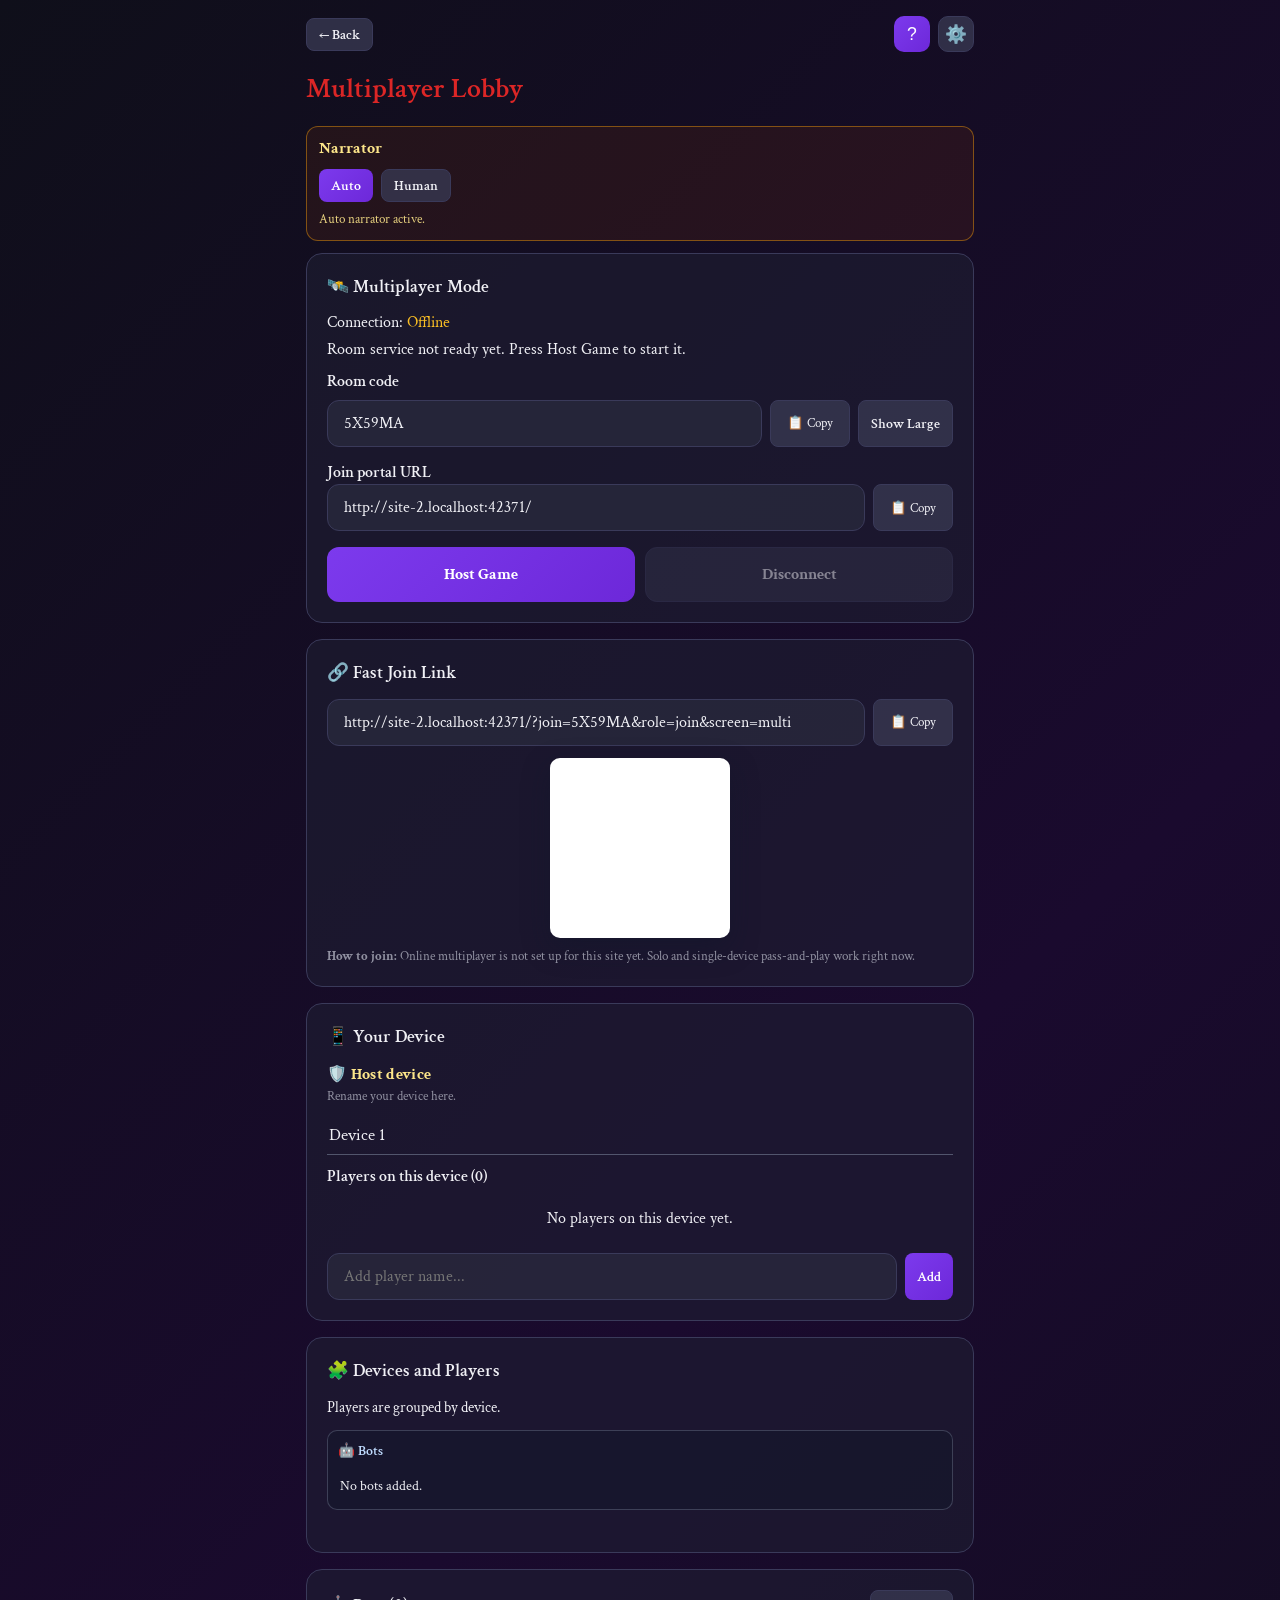
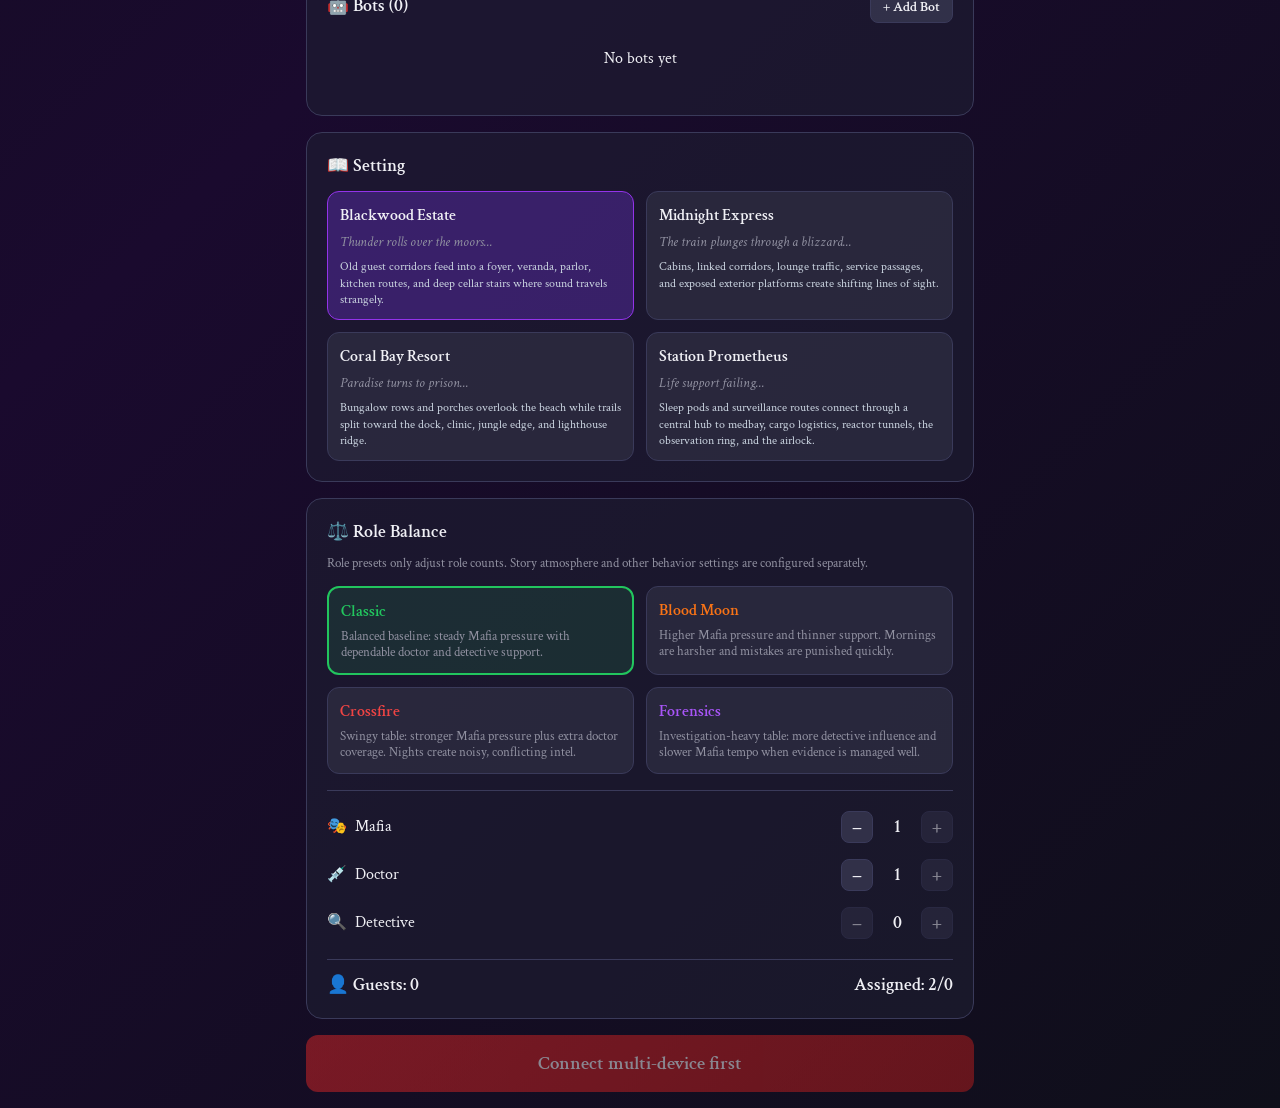
==== host.html @ a4770e85 "Fix gameplay/networking bugs and prep GitHub Pages + online relay deploy Gameplay fixes (verified wi" ====
<!DOCTYPE html>
<html lang="en">
<head>
  <meta charset="UTF-8">
  <meta name="viewport" content="width=device-width, initial-scale=1.0">
  <title>Mafia Host Lobby</title>
  <link rel="icon" href="data:,">
  <link href="https://fonts.googleapis.com/css2?family=Playfair+Display:wght@700&family=Crimson+Text:ital,wght@0,400;0,600;1,400&display=swap" rel="stylesheet">
  <link rel="stylesheet" href="styles/main.css">
</head>
<body>
  <div id="app"></div>
  <script src="scripts/config.js"></script>
  <script src="scripts/geography_data.js"></script>
  <script src="scripts/narration_data.js"></script>
  <script src="scripts/game.js"></script>
  <script src="scripts/render.js"></script>
</body>
</html>
---- styles/main.css ----
* { box-sizing: border-box; margin: 0; padding: 0; }

:root {
  --bg-dark: #0f0f1a;
  --bg-card: rgba(30, 30, 50, 0.6);
  --border-color: #3a3a5a;
  --text-primary: #f0f0f5;
  --text-secondary: #9090a0;
  --purple-accent: #9333ea;
  --red-accent: #dc2626;
  --yellow-accent: #ca8a04;
  --blue-accent: #2563eb;
  --green-accent: #16a34a;
}

body {
  font-family: 'Crimson Text', Georgia, serif;
  background: linear-gradient(135deg, #0f0f1a 0%, #1a0a2e 50%, #0f0f1a 100%);
  color: var(--text-primary);
  min-height: 100vh;
  line-height: 1.5;
}

.container {
  max-width: 500px;
  margin: 0 auto;
  padding: 16px;
}

.container.wide { max-width: 700px; }

h1 {
  font-family: 'Playfair Display', Georgia, serif;
  font-size: 3.5rem;
  color: var(--red-accent);
  text-shadow: 0 0 30px rgba(220, 38, 38, 0.5);
  text-align: center;
  margin-bottom: 8px;
}

h2 {
  font-size: 1.75rem;
  font-weight: 600;
  margin-bottom: 16px;
}

.section-label {
  font-size: 1.1rem;
  font-weight: 600;
  color: var(--text-primary);
  margin-bottom: 12px;
  display: flex;
  align-items: center;
  gap: 8px;
}

.stat-display {
  font-size: 1.1rem;
  font-weight: 600;
  color: var(--text-primary);
}

.subtitle {
  text-align: center;
  color: var(--text-secondary);
  font-style: italic;
  margin-bottom: 24px;
}

.card {
  background: var(--bg-card);
  border: 1px solid var(--border-color);
  border-radius: 16px;
  padding: 20px;
  margin-bottom: 16px;
}

/* Buttons */
.btn {
  display: inline-flex;
  align-items: center;
  justify-content: center;
  gap: 8px;
  padding: 12px 24px;
  border: none;
  border-radius: 12px;
  font-family: inherit;
  font-size: 1rem;
  font-weight: 600;
  cursor: pointer;
  transition: all 0.2s;
  appearance: none;
  -webkit-appearance: none;
  -webkit-tap-highlight-color: transparent;
}

.btn:disabled {
  opacity: 0.5;
  cursor: not-allowed;
}

.btn-primary {
  background: linear-gradient(135deg, #7c3aed 0%, #6d28d9 100%);
  color: white;
}
.btn-primary:hover:not(:disabled) { background: linear-gradient(135deg, #8b5cf6 0%, #7c3aed 100%); }

.btn-danger {
  background: linear-gradient(135deg, #dc2626 0%, #b91c1c 100%);
  color: white;
}
.btn-danger:hover:not(:disabled) { background: linear-gradient(135deg, #ef4444 0%, #dc2626 100%); }

.btn-warning {
  background: linear-gradient(135deg, #ca8a04 0%, #a16207 100%);
  color: white;
}
.btn-warning:hover:not(:disabled) { background: linear-gradient(135deg, #eab308 0%, #ca8a04 100%); }

.btn-secondary {
  background: rgba(55, 55, 80, 0.8);
  color: var(--text-primary);
  border: 1px solid var(--border-color);
}
.btn-secondary:hover:not(:disabled) { background: rgba(70, 70, 100, 0.8); }

.btn-small { padding: 6px 12px; font-size: 0.9rem; border-radius: 8px; }
.btn-icon { width: 36px; height: 36px; padding: 0; border-radius: 10px; font-size: 1.1rem; }
.btn-adjust { width: 32px; height: 32px; padding: 0; border-radius: 8px; font-size: 1.2rem; font-weight: bold; }
.btn-full { width: 100%; }
.btn-lg { padding: 16px 32px; font-size: 1.2rem; }
.btn-icon.btn-primary,
.btn-icon.btn-primary:hover,
.btn-icon.btn-primary:active,
.btn-icon.btn-primary:focus,
.btn-icon.btn-primary:focus-visible {
  border: none !important;
  outline: none !important;
  outline-color: transparent !important;
  -webkit-focus-ring-color: transparent !important;
  box-shadow: none !important;
}
.btn-icon:focus,
.btn-icon:focus-visible {
  outline: none;
  outline-color: transparent;
  -webkit-focus-ring-color: transparent;
  box-shadow: none;
}
button::-moz-focus-inner { border: 0; }

.mode-btn {
  display: block;
  width: 100%;
  padding: 16px 20px;
  text-align: left;
  background: linear-gradient(135deg, rgba(88, 28, 135, 0.6) 0%, rgba(67, 20, 107, 0.6) 100%);
  border: 1px solid #7c3aed;
  border-radius: 12px;
  color: white;
  text-decoration: none;
  cursor: pointer;
  transition: all 0.2s;
  margin-bottom: 12px;
}
.mode-btn:hover { background: linear-gradient(135deg, rgba(109, 40, 167, 0.8) 0%, rgba(88, 28, 135, 0.8) 100%); }
.mode-btn-title { font-weight: 600; font-size: 1.1rem; margin-bottom: 4px; }
.mode-btn-desc { font-size: 0.9rem; color: #c4b5fd; }

/* Form Inputs */
.input {
  width: 100%;
  padding: 12px 16px;
  background: rgba(40, 40, 60, 0.8);
  border: 1px solid var(--border-color);
  border-radius: 12px;
  color: var(--text-primary);
  font-family: inherit;
  font-size: 1rem;
}
.input:focus { outline: none; border-color: var(--purple-accent); }
.input-error { border-color: var(--red-accent); }
.input-row { display: flex; gap: 8px; }
.input-row .input { flex: 1; }

.mode-switch-row { display: flex; gap: 8px; flex-wrap: wrap; margin-bottom: 10px; }
.realtime-meta { display: flex; flex-direction: column; gap: 10px; }
.realtime-row { display: flex; flex-direction: column; gap: 6px; font-size: 0.98rem; color: var(--text-primary); }
.realtime-row label { color: var(--text-primary); font-weight: 600; }
.realtime-status-line { color: var(--text-primary); font-size: 0.98rem; line-height: 1.35; }
.host-device-banner {
  display: inline-flex;
  align-items: center;
  gap: 8px;
  color: #fde68a;
  font-weight: 700;
  letter-spacing: 0.02em;
  font-size: 1rem;
}
.device-name-input { cursor: text; }
.device-name-inline {
  width: 100%;
  padding: 10px 2px 8px;
  background: transparent;
  border: none;
  border-bottom: 1px solid rgba(148, 163, 184, 0.45);
  color: var(--text-primary);
  font-family: inherit;
  font-size: 1.05rem;
  cursor: text;
  transition: border-color 0.15s;
}
.device-name-inline:hover,
.device-name-inline:focus {
  border-bottom-color: #c4b5fd;
  outline: none;
}
.join-code-input {
  font-size: 1.4rem;
  letter-spacing: 0.08em;
  text-align: center;
  font-weight: 700;
}
.portal-copy-row { margin-top: 8px; }
.multiplayer-action-row {
  display: flex;
  gap: 10px;
  flex-wrap: wrap;
  margin-top: 6px;
}
.host-action-row .host-action-btn {
  flex: 1 1 180px;
  font-size: 1.02rem;
  font-weight: 700;
}
.network-option-disabled {
  opacity: 0.42;
  filter: grayscale(0.25);
}
.qr-copy-wrap {
  margin-top: 12px;
  display: flex;
  justify-content: center;
}
.qr-touch-copy {
  width: 180px;
  height: 180px;
  border-radius: 10px;
  background-color: white;
  background-position: center;
  background-repeat: no-repeat;
  background-size: cover;
  cursor: pointer;
  user-select: none;
  -webkit-user-select: none;
  -webkit-user-drag: none;
  touch-action: manipulation;
  box-shadow: 0 10px 28px rgba(15, 23, 42, 0.45);
}
.qr-touch-copy:focus-visible {
  outline: 2px solid #93c5fd;
  outline-offset: 3px;
}
.device-pill {
  font-size: 0.76rem;
  color: #dbeafe;
  background: rgba(30, 64, 175, 0.4);
  border: 1px solid rgba(96, 165, 250, 0.45);
  padding: 3px 8px;
  border-radius: 999px;
}
.bot-device-group {
  border-style: dashed;
}
.footnote {
  font-size: 0.82rem;
  color: var(--text-secondary);
}
.support-copy {
  color: var(--text-primary);
  font-size: 0.98rem;
  line-height: 1.45;
}
.support-actions {
  display: flex;
  flex-direction: column;
  gap: 10px;
  margin-top: 14px;
}
.device-list { max-height: 180px; overflow-y: auto; }

/* Player Lists */
.player-list { max-height: 200px; overflow-y: auto; margin-bottom: 12px; }
.bot-list { max-height: 160px; overflow-y: auto; margin-bottom: 12px; scroll-behavior: smooth; }

.player-item {
  display: flex;
  align-items: center;
  justify-content: space-between;
  padding: 10px 12px;
  background: rgba(50, 50, 70, 0.5);
  border-radius: 8px;
  margin-bottom: 8px;
}
.player-item:last-child { margin-bottom: 0; }
.player-name { display: flex; align-items: center; gap: 8px; }
.player-item-actions { display: flex; align-items: center; gap: 6px; }
.inline-edit {
  min-width: 130px;
  width: 160px;
  padding: 6px 10px;
  font-size: 0.85rem;
  border-radius: 8px;
}
.drag-handle {
  color: #cbd5e1;
  font-size: 0.95rem;
  cursor: grab;
  opacity: 0.9;
}
.draggable-row { transition: transform 0.15s, background 0.15s; }
.dragging-row {
  opacity: 0.75;
  transform: scale(1.01);
  background: rgba(59, 130, 246, 0.15);
}
.device-player-group {
  border: 1px solid rgba(148, 163, 184, 0.3);
  border-radius: 10px;
  padding: 10px;
  margin-bottom: 10px;
  background: rgba(15, 23, 42, 0.3);
}
.device-group-title {
  color: #bfdbfe;
  font-size: 0.85rem;
  margin-bottom: 8px;
  font-weight: 600;
}
.player-device-chip {
  font-size: 0.72rem;
  color: #bfdbfe;
  background: rgba(37, 99, 235, 0.3);
  border: 1px solid rgba(96, 165, 250, 0.45);
  border-radius: 999px;
  padding: 2px 8px;
}

.remove-btn {
  background: none;
  border: none;
  color: #f87171;
  font-size: 1.2rem;
  cursor: pointer;
  padding: 4px 8px;
  border-radius: 4px;
}
.remove-btn:hover { background: rgba(248, 113, 113, 0.2); }

.order-btn {
  width: 28px;
  height: 28px;
  border-radius: 6px;
  border: 1px solid var(--border-color);
  background: rgba(55, 55, 80, 0.8);
  color: var(--text-primary);
  cursor: pointer;
  font-size: 0.9rem;
  line-height: 1;
}
.order-btn:hover:not(:disabled) { background: rgba(70, 70, 100, 0.9); }
.order-btn:disabled { opacity: 0.4; cursor: not-allowed; }

/* Grids */
.grid-2 { display: grid; grid-template-columns: repeat(2, 1fr); gap: 12px; }
.grid-4 { display: grid; grid-template-columns: repeat(4, 1fr); gap: 8px; }

/* Story/Preset Cards */
.story-card {
  padding: 12px;
  background: rgba(50, 50, 70, 0.6);
  border: 1px solid var(--border-color);
  border-radius: 12px;
  cursor: pointer;
  transition: all 0.2s;
}
.story-card:hover { background: rgba(60, 60, 80, 0.8); border-color: #6366f1; }
.story-card.selected { background: rgba(124, 58, 237, 0.3); border-color: var(--purple-accent); }
.story-name { font-weight: 600; margin-bottom: 4px; }
.story-intro { font-size: 0.85rem; color: var(--text-secondary); font-style: italic; }
.story-setting { font-size: 0.78rem; color: #cbd5e1; margin-top: 6px; line-height: 1.3; }

.preset-card {
  padding: 12px;
  background: rgba(50, 50, 70, 0.6);
  border: 1px solid var(--border-color);
  border-radius: 12px;
  cursor: pointer;
  transition: all 0.2s;
}
.preset-card:hover { border-color: #6366f1; }
.preset-card.selected { border-width: 2px; }
.preset-name { font-weight: 600; margin-bottom: 4px; }
.preset-desc { font-size: 0.8rem; color: var(--text-secondary); line-height: 1.3; min-height: 2.6em; }

/* Role Config */
.role-row { display: flex; align-items: center; justify-content: space-between; padding: 8px 0; }
.role-info { display: flex; align-items: center; gap: 8px; }
.role-controls { display: flex; align-items: center; gap: 8px; }
.role-count { width: 32px; text-align: center; font-weight: 600; font-size: 1.1rem; }
.role-summary { display: flex; justify-content: space-between; padding-top: 12px; margin-top: 12px; border-top: 1px solid var(--border-color); }

/* Messages */
.error-msg { color: #f87171; font-size: 0.9rem; margin-top: 8px; text-align: center; }
.warning-msg { color: #fbbf24; font-size: 0.9rem; margin-top: 8px; text-align: center; padding: 8px; background: rgba(251, 191, 36, 0.1); border-radius: 8px; }

/* Header */
.header-bar { display: flex; justify-content: space-between; align-items: center; margin-bottom: 16px; }
.header-actions { display: flex; gap: 8px; }

.narrator-quick-controls {
  border: 1px solid rgba(245, 158, 11, 0.45);
  background: rgba(120, 53, 15, 0.18);
  border-radius: 12px;
  padding: 10px 12px;
  margin-bottom: 12px;
}
.narrator-quick-label { font-weight: 700; color: #fde68a; margin-bottom: 8px; }
.narrator-quick-actions { display: flex; gap: 8px; margin-bottom: 8px; }
.narrator-quick-hint { font-size: 0.82rem; color: #fde68a; opacity: 0.9; }

.copy-btn {
  padding: 8px 16px;
  background: rgba(55, 55, 80, 0.8);
  border: 1px solid var(--border-color);
  border-radius: 8px;
  color: var(--text-primary);
  cursor: pointer;
  transition: all 0.2s;
  font-family: inherit;
}
.copy-btn:hover { background: rgba(70, 70, 100, 0.8); }
.copy-btn.copied { background: var(--green-accent); color: white; }

/* Game Phase */
.phase-header { text-align: center; margin-bottom: 20px; }
.phase-title { font-size: 2.5rem; font-weight: 700; text-shadow: 0 0 30px currentColor; }
.phase-subtitle { font-size: 0.9rem; color: var(--text-secondary); }

/* Player Grid */
.player-grid { display: grid; grid-template-columns: repeat(4, 1fr); gap: 8px; margin-bottom: 16px; }
.player-cell { padding: 8px; background: var(--bg-card); border: 1px solid var(--border-color); border-radius: 8px; text-align: center; font-size: 0.85rem; }
.player-cell.dead { opacity: 0.4; background: rgba(20, 20, 30, 0.6); }
.player-cell.current { box-shadow: 0 0 0 2px #eab308; }
.player-cell-icon { font-size: 1.5rem; margin-bottom: 4px; }
.player-cell-name { white-space: nowrap; overflow: hidden; text-overflow: ellipsis; }

/* Role Reveal */
.role-reveal { text-align: center; padding: 32px 20px; }
.role-icon { font-size: 4rem; margin-bottom: 8px; }
.role-name { font-size: 1.75rem; font-weight: 700; margin-bottom: 8px; }
.role-desc { color: var(--text-secondary); margin-bottom: 20px; }

/* Narrative */
.narrative-box { background: linear-gradient(90deg, rgba(30, 30, 50, 0.8) 0%, rgba(30, 30, 50, 0.4) 100%); border-left: 4px solid var(--red-accent); border-radius: 12px; padding: 16px; margin-bottom: 16px; }
.narrative-text { font-style: italic; color: #e5e5f0; }

/* Location/Action Cards */
.location-grid { display: grid; grid-template-columns: repeat(2, 1fr); gap: 8px; margin-bottom: 16px; }
.location-card { padding: 12px; background: rgba(50, 50, 70, 0.6); border: 1px solid var(--border-color); border-radius: 10px; cursor: pointer; text-align: left; transition: all 0.2s; }
.location-card:hover { background: rgba(60, 60, 80, 0.8); }
.location-card.selected { background: rgba(202, 138, 4, 0.3); border-color: var(--yellow-accent); }
.location-header { display: flex; justify-content: space-between; align-items: center; margin-bottom: 4px; }
.location-name { font-weight: 600; font-size: 0.95rem; }
.exposure-badge {
  font-size: 0.72rem;
  padding: 2px 7px;
  border-radius: 999px;
  border: 1px solid currentColor;
  background: rgba(15, 23, 42, 0.45);
  font-weight: 600;
}

.action-list { display: flex; flex-direction: column; gap: 8px; margin-bottom: 16px; }
.action-card { padding: 12px; background: rgba(50, 50, 70, 0.6); border: 1px solid var(--border-color); border-radius: 10px; cursor: pointer; text-align: left; transition: all 0.2s; }
.action-card:hover { background: rgba(60, 60, 80, 0.8); }
.action-card.selected { background: rgba(202, 138, 4, 0.3); border-color: var(--yellow-accent); }
.action-header { display: flex; justify-content: space-between; align-items: center; margin-bottom: 4px; }
.action-name { font-weight: 600; }
.action-tag {
  font-size: 0.68rem;
  margin-left: 6px;
  padding: 2px 6px;
  border-radius: 999px;
  border: 1px solid rgba(96, 165, 250, 0.8);
  color: #bfdbfe;
  background: rgba(37, 99, 235, 0.25);
  vertical-align: middle;
}
.action-stats { display: flex; gap: 12px; font-size: 0.8rem; }
.exposure-chip {
  font-size: 0.75rem;
  border: 1px solid currentColor;
  border-radius: 999px;
  padding: 2px 8px;
  font-weight: 600;
  background: rgba(15, 23, 42, 0.45);
}
.action-desc { font-size: 0.85rem; color: var(--text-secondary); }

.detective-lock-note {
  margin-bottom: 16px;
  background: rgba(59, 130, 246, 0.15);
  border: 1px solid rgba(96, 165, 250, 0.5);
  color: #bfdbfe;
  font-size: 0.9rem;
  border-radius: 10px;
  padding: 10px 12px;
}

/* Intel */
.intel-box { background: rgba(161, 98, 7, 0.2); border: 1px solid #a16207; border-radius: 10px; padding: 12px; margin-bottom: 16px; }
.intel-header { color: #fde047; font-weight: 600; margin-bottom: 8px; font-size: 0.9rem; }
.intel-item { font-size: 0.9rem; margin-bottom: 4px; }

.mafia-intel { background: rgba(30, 41, 59, 0.45); border: 1px solid rgba(148, 163, 184, 0.45); border-radius: 10px; padding: 12px; margin-bottom: 16px; }
.mafia-intel-header { color: #cbd5e1; font-size: 0.85rem; font-weight: 600; margin-bottom: 8px; }

.teammates-box { background: rgba(153, 27, 27, 0.2); border: 1px solid #7f1d1d; border-radius: 10px; padding: 12px; margin-bottom: 16px; text-align: center; }
.teammates-label { color: #fca5a5; font-size: 0.9rem; font-weight: 600; margin-bottom: 4px; }

/* Target Selection */
.target-grid { display: grid; grid-template-columns: repeat(2, 1fr); gap: 8px; margin-bottom: 16px; }
.target-btn { padding: 10px; background: rgba(50, 50, 70, 0.6); border: 1px solid var(--border-color); border-radius: 8px; color: var(--text-primary); cursor: pointer; font-family: inherit; font-size: 0.9rem; transition: all 0.2s; }
.target-btn:hover { background: rgba(70, 70, 90, 0.8); }
.target-btn.selected { background: rgba(124, 58, 237, 0.4); border-color: var(--purple-accent); }

/* Mafia Target List */
.target-list { display: flex; flex-direction: column; gap: 8px; margin-bottom: 16px; }
.target-card { display: flex; justify-content: space-between; align-items: center; padding: 12px; background: rgba(50, 50, 70, 0.6); border: 1px solid var(--border-color); border-radius: 10px; cursor: pointer; transition: all 0.2s; }
.target-card:hover { background: rgba(70, 70, 90, 0.8); border-color: #94a3b8; }
.target-card.selected { background: rgba(14, 116, 144, 0.28); border-color: #38bdf8; }
.target-info { display: flex; flex-direction: column; gap: 4px; }
.target-name { font-weight: 600; font-size: 1rem; }
.target-details { display: flex; flex-wrap: wrap; gap: 8px; font-size: 0.85rem; color: var(--text-secondary); }
.target-location { color: #a5b4fc; }
.target-action { color: #fde047; }
.target-kill-btn { padding: 6px 12px; background: rgba(30, 64, 175, 0.35); border-radius: 6px; font-size: 0.85rem; font-weight: 600; color: #bfdbfe; }
.target-snoopers { margin-top: 4px; color: #e2e8f0; font-size: 0.82rem; }

/* Role Counter */
.role-counter { display: flex; flex-wrap: wrap; gap: 8px; justify-content: center; margin-bottom: 16px; }
.role-counter-item { display: flex; align-items: center; gap: 6px; padding: 4px 10px; background: var(--bg-card); border: 1px solid var(--border-color); border-radius: 6px; font-size: 0.85rem; }
.alive-count { color: #4ade80; font-weight: 600; }
.dead-count { color: #f87171; }

/* Modals */
.modal-overlay { position: fixed; top: 0; left: 0; right: 0; bottom: 0; background: rgba(0, 0, 0, 0.9); display: flex; align-items: center; justify-content: center; z-index: 100; padding: 16px; }
.modal-content { background: #1e1e32; border: 1px solid #991b1b; border-radius: 16px; padding: 32px; max-width: 500px; width: 100%; text-align: center; }
.modal-text { font-size: 1.25rem; line-height: 1.6; margin-bottom: 24px; white-space: pre-line; }
.big-room-code-modal {
  border-color: rgba(96, 165, 250, 0.6);
  background: linear-gradient(180deg, rgba(30, 58, 138, 0.28) 0%, #1e1e32 100%);
}
.big-room-code-value {
  font-family: 'Playfair Display', Georgia, serif;
  font-size: clamp(2.2rem, 10vw, 5rem);
  font-weight: 700;
  letter-spacing: 0.18em;
  color: #bfdbfe;
  text-shadow: 0 0 24px rgba(96, 165, 250, 0.45);
  background: rgba(15, 23, 42, 0.6);
  border: 1px solid rgba(148, 163, 184, 0.4);
  border-radius: 14px;
  padding: 12px 14px;
}

.death-animation-card {
  margin-bottom: 16px;
  padding: 14px 12px;
  border-radius: 12px;
  border: 1px solid rgba(248, 113, 113, 0.55);
  background: radial-gradient(circle at top, rgba(127, 29, 29, 0.55), rgba(17, 24, 39, 0.75));
  animation: deathPulse 0.7s ease-out;
}
.death-animation-icon {
  font-size: 2rem;
  margin-bottom: 6px;
  animation: deathSkullDrop 0.45s ease-out;
}
.death-animation-title { font-weight: 700; color: #fecaca; margin-bottom: 4px; }
.death-animation-subtitle { font-size: 0.9rem; color: #fca5a5; }

@keyframes deathPulse {
  0% { transform: scale(0.95); opacity: 0; }
  60% { transform: scale(1.01); opacity: 1; }
  100% { transform: scale(1); opacity: 1; }
}

@keyframes deathSkullDrop {
  0% { transform: translateY(-18px); opacity: 0; }
  100% { transform: translateY(0); opacity: 1; }
}

.instructions-modal { background: #1e1e32; border: 1px solid var(--border-color); border-radius: 16px; max-width: 500px; width: 100%; max-height: 80vh; overflow: hidden; display: flex; flex-direction: column; }
.instructions-tabs { display: flex; border-bottom: 1px solid var(--border-color); }
.instructions-tab { flex: 1; padding: 12px; background: none; border: none; color: var(--text-secondary); cursor: pointer; font-family: inherit; font-size: 0.9rem; transition: all 0.2s; }
.instructions-tab:hover { background: rgba(80, 80, 100, 0.3); }
.instructions-tab.active { color: var(--purple-accent); border-bottom: 2px solid var(--purple-accent); }
.instructions-body { padding: 20px; overflow-y: auto; flex: 1; }
.instructions-footer { padding: 16px; border-top: 1px solid var(--border-color); }

/* Settings */
.settings-row { display: flex; align-items: center; justify-content: space-between; padding: 12px 0; border-bottom: 1px solid rgba(60, 60, 80, 0.5); }
.settings-row:last-child { border-bottom: none; }
.checkbox { width: 24px; height: 24px; cursor: pointer; }

/* Game Over */
.gameover-container { text-align: center; padding: 24px; }
.gameover-icon { font-size: 5rem; margin-bottom: 16px; }
.gameover-title { font-size: 2rem; font-weight: 700; margin-bottom: 20px; }
.gameover-roles { display: flex; flex-wrap: wrap; justify-content: center; gap: 8px; margin-bottom: 24px; }
.gameover-role { padding: 6px 12px; border-radius: 20px; font-size: 0.9rem; }

/* Setting Box */
.setting-box { background: rgba(30, 30, 50, 0.4); border: 1px solid var(--border-color); border-radius: 10px; padding: 12px; margin-bottom: 16px; }
.setting-name { font-weight: 600; margin-bottom: 4px; display: flex; align-items: center; gap: 6px; }
.setting-desc { font-size: 0.85rem; color: var(--text-secondary); }
.readonly-map-preview {
  width: 100%;
  border-radius: 10px;
  border: 1px solid rgba(148, 163, 184, 0.32);
  background: rgba(2, 6, 23, 0.7);
  margin-bottom: 10px;
}
.readonly-map-missing {
  border: 1px dashed rgba(148, 163, 184, 0.45);
  border-radius: 10px;
  padding: 14px;
  color: var(--text-secondary);
  font-size: 0.9rem;
  margin-bottom: 10px;
}
.readonly-map-meta {
  display: grid;
  grid-template-columns: repeat(auto-fit, minmax(120px, 1fr));
  gap: 8px;
  font-size: 0.9rem;
  color: var(--text-primary);
}

/* Narrator + Chat */
.device-turn-banner {
  border: 1px solid var(--border-color);
  border-radius: 10px;
  padding: 10px 12px;
  margin-bottom: 12px;
  font-weight: 600;
}
.device-turn-local {
  background: rgba(22, 163, 74, 0.2);
  border-color: rgba(74, 222, 128, 0.55);
  color: #bbf7d0;
}
.device-turn-remote {
  background: rgba(37, 99, 235, 0.2);
  border-color: rgba(96, 165, 250, 0.55);
  color: #bfdbfe;
}

.narrator-turn-card {
  border-color: rgba(245, 158, 11, 0.55);
  background: rgba(120, 53, 15, 0.22);
}
.narrator-turn-title { color: #fde68a; font-weight: 700; margin-bottom: 6px; }
.narrator-turn-text { color: #fef3c7; margin-bottom: 6px; line-height: 1.4; }
.narrator-turn-note { font-size: 0.8rem; color: #fde68a; opacity: 0.9; }

.narrator-panel { border-color: rgba(245, 158, 11, 0.5); background: rgba(120, 53, 15, 0.2); }
.narrator-title { color: #fde68a; font-weight: 700; margin-bottom: 10px; }
.narrator-grid { display: grid; grid-template-columns: repeat(2, minmax(0, 1fr)); gap: 8px; font-size: 0.9rem; margin-bottom: 10px; }
.narrator-feed {
  border: 1px solid rgba(245, 158, 11, 0.35);
  background: rgba(17, 24, 39, 0.45);
  border-radius: 10px;
  padding: 8px;
  margin-bottom: 10px;
  display: flex;
  flex-direction: column;
  gap: 7px;
}
.narrator-feed-item {
  font-size: 0.84rem;
  color: #fef3c7;
  display: flex;
  flex-direction: column;
  gap: 2px;
}
.narrator-feed-phase { color: #fbbf24; font-size: 0.74rem; text-transform: uppercase; letter-spacing: 0.04em; }
.narrator-note { color: #fde68a; font-size: 0.82rem; opacity: 0.9; }

.chat-panel {
  border: 1px solid var(--border-color);
  background: rgba(30, 30, 50, 0.35);
  border-radius: 12px;
  padding: 12px;
  margin-bottom: 16px;
}
.chat-panel-prominent { border-color: rgba(59, 130, 246, 0.6); box-shadow: 0 0 0 1px rgba(59, 130, 246, 0.2) inset; }
.chat-panel-corner {
  position: fixed;
  right: 14px;
  bottom: 14px;
  width: min(350px, calc(100vw - 28px));
  max-height: min(60vh, 430px);
  overflow: hidden;
  z-index: 20;
  backdrop-filter: blur(5px);
  box-shadow: 0 12px 28px rgba(0, 0, 0, 0.35);
  margin-bottom: 0;
}
.chat-header { font-weight: 700; color: #bfdbfe; margin-bottom: 8px; }
.chat-senders { display: flex; flex-wrap: wrap; gap: 6px; margin-bottom: 10px; }
.chat-sender-btn {
  border: 1px solid var(--border-color);
  background: rgba(55, 55, 80, 0.8);
  color: var(--text-primary);
  border-radius: 999px;
  padding: 4px 10px;
  cursor: pointer;
}
.chat-sender-btn.active { border-color: #60a5fa; color: #dbeafe; background: rgba(37, 99, 235, 0.35); }
.chat-messages { max-height: 150px; overflow-y: auto; margin-bottom: 10px; display: flex; flex-direction: column; gap: 6px; }
.chat-message {
  background: rgba(50, 50, 70, 0.55);
  border-radius: 8px;
  padding: 6px 8px;
  font-size: 0.9rem;
  line-height: 1.35;
}
.chat-message-bot {
  border-left: 2px solid rgba(96, 165, 250, 0.8);
  background: rgba(30, 58, 138, 0.35);
}
.chat-author { color: #fcd34d; font-weight: 700; }
.chat-compose { display: grid; grid-template-columns: 1fr auto; gap: 8px; }

.map-modal {
  background: linear-gradient(160deg, #0f172a 0%, #111827 100%);
  border: 1px solid rgba(148, 163, 184, 0.4);
  border-radius: 16px;
  width: min(820px, 95vw);
  max-height: 88vh;
  overflow: auto;
  padding: 16px;
}
.map-modal-header {
  display: flex;
  align-items: flex-start;
  justify-content: space-between;
  gap: 10px;
  margin-bottom: 10px;
}
.floorplan-tabs {
  display: flex;
  gap: 8px;
  flex-wrap: wrap;
  margin: 4px 0 12px;
}
.floorplan-layout {
  display: grid;
  grid-template-columns: minmax(0, 1.2fr) minmax(0, 1fr);
  gap: 12px;
}
.floorplan-image-card {
  border: 1px solid rgba(148, 163, 184, 0.3);
  border-radius: 12px;
  background: rgba(15, 23, 42, 0.55);
  padding: 10px;
}
.floorplan-image-label {
  color: #e2e8f0;
  font-weight: 600;
  margin-bottom: 8px;
}
.floorplan-image {
  width: 100%;
  border-radius: 10px;
  border: 1px solid rgba(148, 163, 184, 0.3);
  background: rgba(2, 6, 23, 0.7);
}
.floorplan-image-missing {
  border: 1px dashed rgba(148, 163, 184, 0.45);
  border-radius: 10px;
  padding: 20px;
  color: #94a3b8;
  font-size: 0.9rem;
}
.floorplan-room-column {
  border: 1px solid rgba(148, 163, 184, 0.3);
  border-radius: 12px;
  background: rgba(15, 23, 42, 0.55);
  padding: 10px;
  max-height: 430px;
  overflow: auto;
}
.floorplan-room-title {
  color: #e2e8f0;
  font-weight: 700;
  margin-bottom: 8px;
}
.floorplan-room-card {
  border: 1px solid rgba(148, 163, 184, 0.28);
  border-radius: 10px;
  padding: 8px 10px;
  background: rgba(2, 6, 23, 0.45);
  margin-bottom: 8px;
}
.floorplan-room-card:last-child { margin-bottom: 0; }
.floorplan-room-note {
  color: #cbd5e1;
  font-size: 0.84rem;
  margin-top: 6px;
  line-height: 1.35;
}
.floorplan-connections {
  margin-top: 12px;
  border: 1px solid rgba(148, 163, 184, 0.3);
  border-radius: 12px;
  background: rgba(15, 23, 42, 0.55);
  padding: 10px;
}
.floorplan-connection-item {
  border: 1px solid rgba(148, 163, 184, 0.24);
  border-radius: 10px;
  padding: 7px 9px;
  background: rgba(2, 6, 23, 0.4);
  color: #cbd5e1;
  font-size: 0.84rem;
  line-height: 1.35;
  margin-bottom: 8px;
}
.floorplan-connection-item:last-child { margin-bottom: 0; }
.map-node-grid {
  margin-top: 8px;
  display: grid;
  grid-template-columns: repeat(auto-fit, minmax(180px, 1fr));
  gap: 8px;
}
.map-node-pill {
  border: 1px solid rgba(148, 163, 184, 0.35);
  border-radius: 10px;
  padding: 7px 10px;
  background: rgba(15, 23, 42, 0.55);
}
.map-node-name { display: block; font-weight: 600; color: #e2e8f0; }
.map-node-type { display: block; font-size: 0.76rem; color: #94a3b8; margin-top: 2px; }

.thinking-dots {
  display: inline-flex;
  gap: 2px;
  margin-left: 6px;
}
.thinking-dots span {
  animation: thinkingBounce 1s infinite ease-in-out;
  opacity: 0.45;
}
.thinking-dots span:nth-child(2) { animation-delay: 0.15s; }
.thinking-dots span:nth-child(3) { animation-delay: 0.3s; }

@keyframes thinkingBounce {
  0%, 80%, 100% { transform: translateY(0); opacity: 0.35; }
  40% { transform: translateY(-2px); opacity: 1; }
}

@media (max-width: 640px) {
  .floorplan-layout {
    grid-template-columns: 1fr;
  }
  .chat-panel-corner {
    right: 8px;
    bottom: 8px;
    width: calc(100vw - 16px);
    max-height: 48vh;
  }
}

.hidden { display: none !important; }

/* Scrollbar */
::-webkit-scrollbar { width: 8px; }
::-webkit-scrollbar-track { background: rgba(30, 30, 50, 0.5); border-radius: 4px; }
::-webkit-scrollbar-thumb { background: rgba(100, 100, 130, 0.5); border-radius: 4px; }
::-webkit-scrollbar-thumb:hover { background: rgba(120, 120, 150, 0.7); }
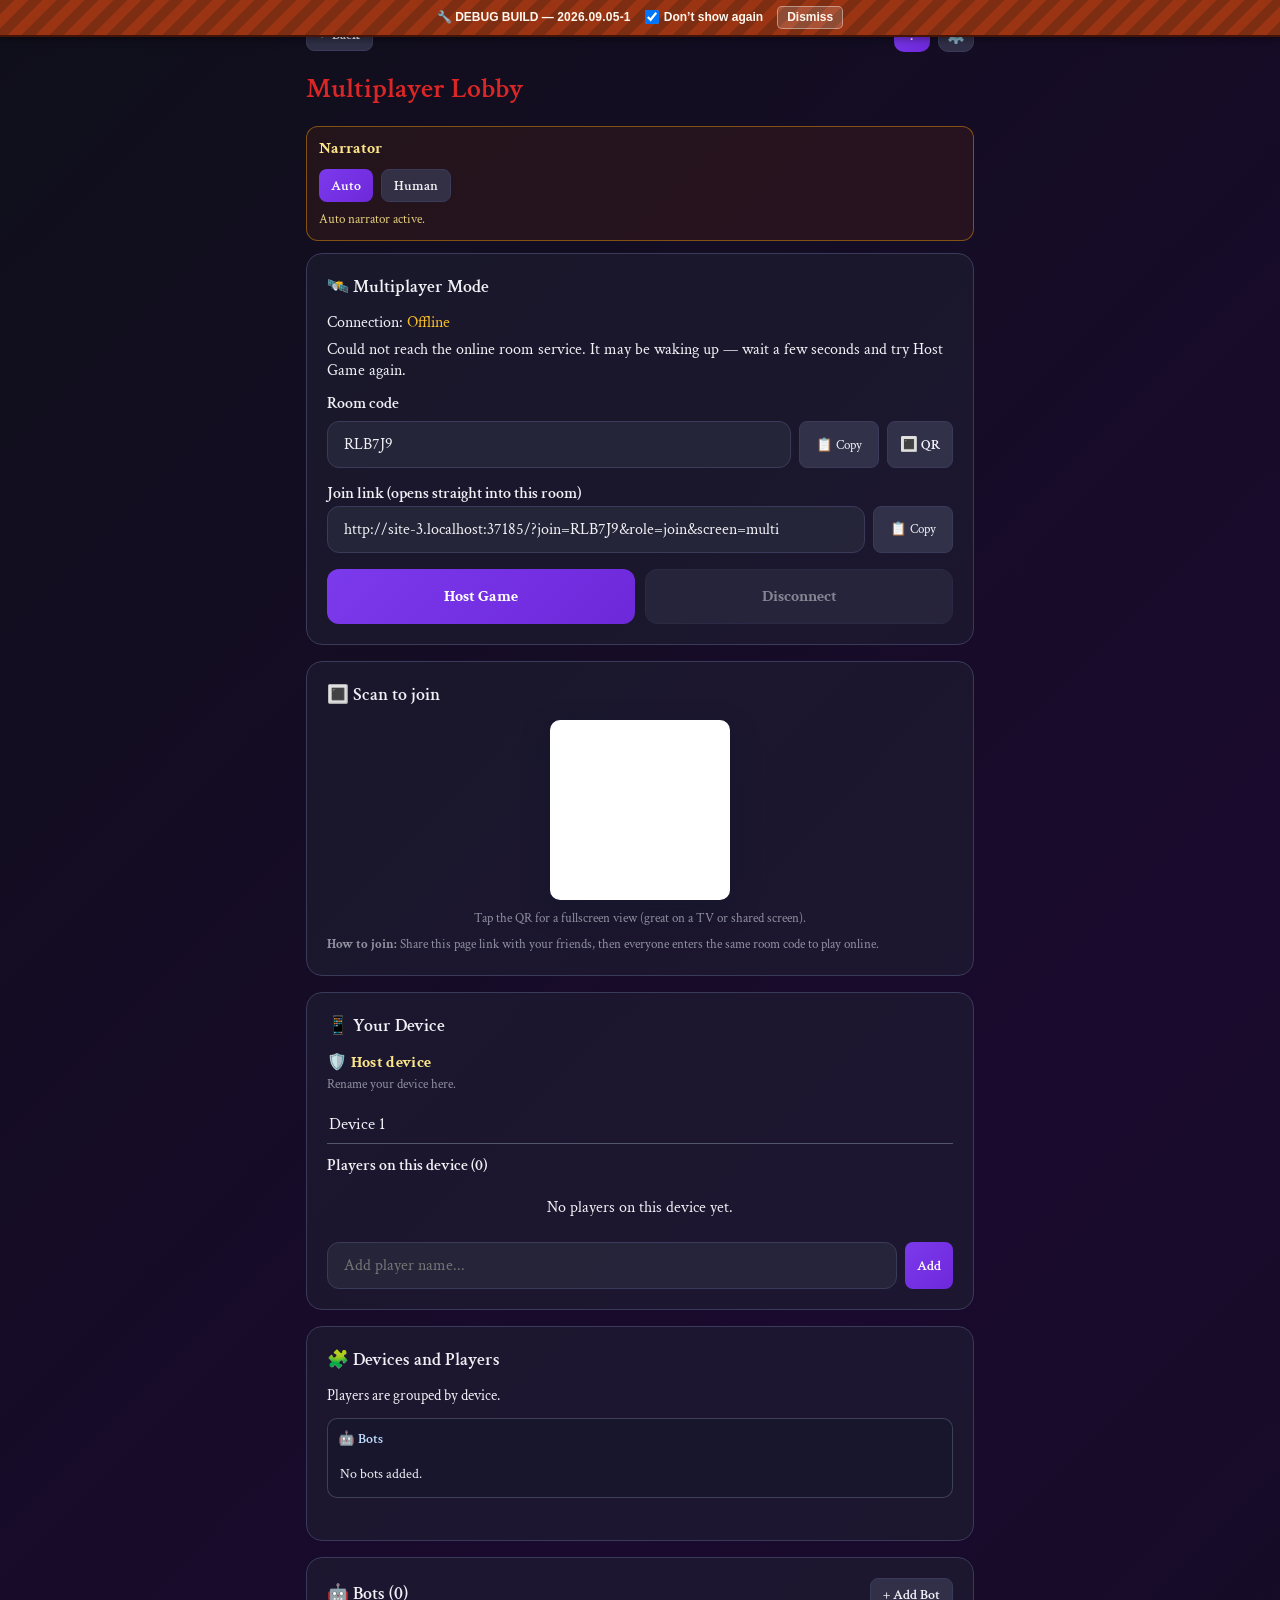
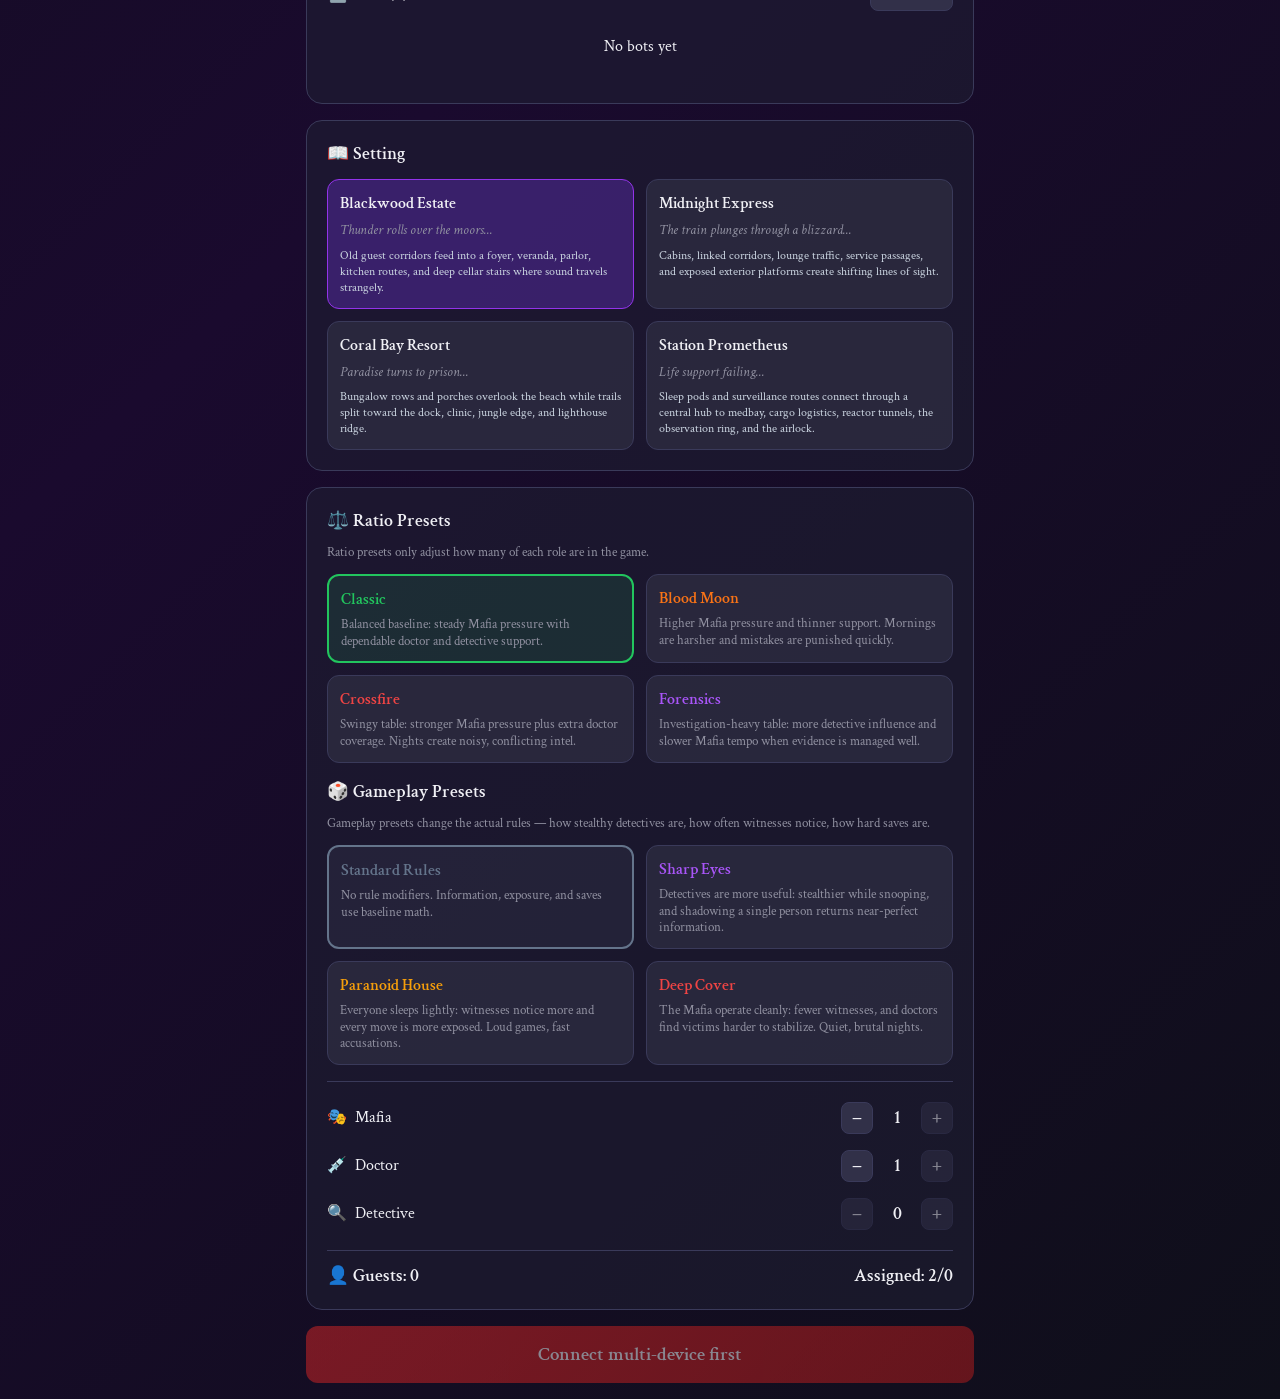
==== commit 86f4bb5f: "Add debug version-verification banner A thin bar at the very top of every entry page shows the curre" ====
--- a/host.html
+++ b/host.html
@@ -11,6 +11,7 @@
 <body>
   <div id="app"></div>
   <script src="scripts/config.js"></script>
+  <script src="scripts/debug_version_banner.js"></script>
   <script src="scripts/geography_data.js"></script>
   <script src="scripts/narration_data.js"></script>
   <script src="scripts/game.js"></script>
--- a/styles/main.css
+++ b/styles/main.css
@@ -892,3 +892,344 @@
 ::-webkit-scrollbar-track { background: rgba(30, 30, 50, 0.5); border-radius: 4px; }
 ::-webkit-scrollbar-thumb { background: rgba(100, 100, 130, 0.5); border-radius: 4px; }
 ::-webkit-scrollbar-thumb:hover { background: rgba(120, 120, 150, 0.7); }
+
+/* ===== 12-item pass: info/reliability chips, projector view, map, tutorial ===== */
+
+/* Information-value chip: green "reward" scale, distinct from exposure "risk". */
+.info-chip {
+  display: inline-block;
+  font-size: 0.74rem;
+  padding: 2px 8px;
+  border: 1px solid #34d399;
+  color: #34d399;
+  border-radius: 999px;
+  white-space: nowrap;
+}
+
+.location-badges {
+  display: inline-flex;
+  gap: 6px;
+  align-items: center;
+  flex-wrap: wrap;
+  justify-content: flex-end;
+}
+
+/* Honest reliability badges on intel lines. */
+.reliability-chip {
+  display: inline-block;
+  font-size: 0.7rem;
+  padding: 1px 7px;
+  border-radius: 999px;
+  margin-left: 6px;
+  vertical-align: middle;
+  white-space: nowrap;
+}
+.reliability-confirmed { border: 1px solid #4ade80; color: #4ade80; }
+.reliability-likely { border: 1px solid #facc15; color: #facc15; }
+.reliability-uncertain { border: 1px solid #fb923c; color: #fb923c; }
+
+.intel-item { margin: 4px 0; line-height: 1.45; }
+
+/* Fullscreen Gimkit-style projector view: giant code + QR on a light field. */
+.big-code-fullscreen {
+  position: fixed;
+  inset: 0;
+  z-index: 1200;
+  background: #f5f3ff;
+  display: flex;
+  align-items: center;
+  justify-content: center;
+  cursor: pointer;
+}
+.big-code-inner {
+  text-align: center;
+  padding: 24px;
+  cursor: default;
+  max-width: min(92vw, 900px);
+}
+.big-code-label {
+  color: #6d28d9;
+  font-size: clamp(1.1rem, 3vw, 1.8rem);
+  font-weight: 600;
+  letter-spacing: 0.08em;
+  text-transform: uppercase;
+}
+.big-code-value {
+  color: #1e1b4b;
+  font-family: 'Playfair Display', serif;
+  font-size: clamp(4rem, 18vw, 12rem);
+  font-weight: 700;
+  letter-spacing: 0.12em;
+  line-height: 1.05;
+  margin: 6px 0 14px;
+  user-select: all;
+}
+.big-code-qr {
+  width: clamp(180px, 32vmin, 380px);
+  height: clamp(180px, 32vmin, 380px);
+  border: 10px solid #fff;
+  border-radius: 14px;
+  box-shadow: 0 10px 35px rgba(30, 27, 75, 0.25);
+  pointer-events: none;
+  user-select: none;
+}
+.big-code-url {
+  margin-top: 14px;
+  color: #4c1d95;
+  font-size: clamp(0.85rem, 2vw, 1.15rem);
+  word-break: break-all;
+  font-weight: 600;
+}
+.big-code-hint {
+  margin-top: 8px;
+  color: #7c6fa8;
+  font-size: 0.9rem;
+}
+.big-code-close {
+  position: absolute;
+  top: 18px;
+  right: 22px;
+  background: rgba(30, 27, 75, 0.08);
+  border: none;
+  color: #1e1b4b;
+  font-size: 1.4rem;
+  width: 44px;
+  height: 44px;
+  border-radius: 50%;
+  cursor: pointer;
+}
+.big-code-close:hover { background: rgba(30, 27, 75, 0.16); }
+
+/* Map polish */
+.map-legend {
+  display: flex;
+  flex-wrap: wrap;
+  gap: 8px;
+  margin-top: 10px;
+}
+.map-legend-item {
+  font-size: 0.74rem;
+  color: var(--text-secondary);
+  background: rgba(255, 255, 255, 0.04);
+  border: 1px solid var(--border-color);
+  border-radius: 999px;
+  padding: 2px 9px;
+  text-transform: capitalize;
+}
+.exposure-heat {
+  height: 4px;
+  border-radius: 2px;
+  background: rgba(255, 255, 255, 0.07);
+  margin: 6px 0 4px;
+  overflow: hidden;
+}
+.exposure-heat-fill { height: 100%; border-radius: 2px; }
+.floorplan-room-here {
+  border-color: #a855f7 !important;
+  box-shadow: 0 0 0 1px #a855f7, 0 4px 16px rgba(168, 85, 247, 0.25);
+}
+.you-are-here {
+  font-size: 0.72rem;
+  color: #d8b4fe;
+  background: rgba(168, 85, 247, 0.18);
+  border-radius: 999px;
+  padding: 1px 8px;
+  margin-left: 6px;
+  white-space: nowrap;
+}
+
+/* Map hint callout */
+.map-hint-callout {
+  position: fixed;
+  top: 64px;
+  right: 16px;
+  z-index: 900;
+  background: var(--bg-card);
+  border: 1px solid #a855f7;
+  border-radius: 12px;
+  box-shadow: 0 10px 30px rgba(0, 0, 0, 0.45);
+  padding: 12px 14px;
+  max-width: 270px;
+  display: flex;
+  flex-direction: column;
+  gap: 8px;
+  animation: hint-pop 0.35s ease;
+}
+.map-hint-arrow {
+  position: absolute;
+  top: -14px;
+  right: 28px;
+  color: #a855f7;
+  font-size: 1.2rem;
+}
+.map-hint-text { font-size: 0.88rem; color: var(--text-primary); line-height: 1.4; }
+@keyframes hint-pop {
+  from { transform: translateY(6px); opacity: 0; }
+  to { transform: translateY(0); opacity: 1; }
+}
+
+/* First-run tutorial overlay */
+.tutorial-overlay {
+  position: fixed;
+  inset: 0;
+  z-index: 1100;
+  background: rgba(8, 6, 18, 0.82);
+  backdrop-filter: blur(3px);
+  display: flex;
+  align-items: center;
+  justify-content: center;
+  padding: 20px;
+}
+.tutorial-card {
+  background: var(--bg-card);
+  border: 1px solid #a855f7;
+  border-radius: 16px;
+  max-width: 460px;
+  width: 100%;
+  padding: 22px 22px 18px;
+  box-shadow: 0 18px 60px rgba(0, 0, 0, 0.6);
+}
+.tutorial-progress { display: flex; gap: 6px; margin-bottom: 12px; }
+.tutorial-dot {
+  width: 8px;
+  height: 8px;
+  border-radius: 50%;
+  background: rgba(255, 255, 255, 0.16);
+}
+.tutorial-dot.active { background: #a855f7; }
+.tutorial-title {
+  font-family: 'Playfair Display', serif;
+  font-size: 1.3rem;
+  margin-bottom: 8px;
+  color: var(--text-primary);
+}
+.tutorial-body { color: var(--text-primary); font-size: 0.95rem; line-height: 1.55; }
+.tutorial-actions {
+  display: flex;
+  gap: 8px;
+  align-items: center;
+  margin-top: 16px;
+}
+
+/* ===== connection banners, chat drawer, map pulse, terms, mobile ===== */
+
+.conn-banner {
+  background: rgba(250, 204, 21, 0.08);
+  border: 1px solid rgba(250, 204, 21, 0.55);
+  border-radius: 12px;
+  padding: 10px 14px;
+  margin: 10px 0;
+  font-size: 0.92rem;
+  color: var(--text-primary);
+  display: flex;
+  flex-wrap: wrap;
+  align-items: center;
+  gap: 8px;
+}
+.conn-banner-warn { border-color: rgba(239, 68, 68, 0.6); background: rgba(239, 68, 68, 0.08); }
+.conn-banner-actions { display: inline-flex; gap: 6px; margin-left: auto; }
+
+.chat-drawer-toggle {
+  position: fixed;
+  right: 14px;
+  bottom: 14px;
+  z-index: 950;
+  width: 52px;
+  height: 52px;
+  border-radius: 50%;
+  border: 1px solid #a855f7;
+  background: var(--bg-card);
+  color: var(--text-primary);
+  font-size: 1.35rem;
+  cursor: pointer;
+  box-shadow: 0 8px 24px rgba(0, 0, 0, 0.45);
+}
+.chat-unread-badge {
+  position: absolute;
+  top: -4px;
+  right: -4px;
+  background: #ef4444;
+  color: #fff;
+  font-size: 0.68rem;
+  font-weight: 700;
+  border-radius: 999px;
+  padding: 2px 6px;
+  line-height: 1;
+}
+.chat-drawer {
+  position: fixed;
+  right: 12px;
+  bottom: 12px;
+  z-index: 960;
+  width: min(94vw, 360px);
+  max-height: min(70vh, 480px);
+  overflow: auto;
+  border-radius: 14px;
+  box-shadow: 0 16px 50px rgba(0, 0, 0, 0.6);
+}
+.chat-drawer .chat-panel { margin: 0; }
+.chat-drawer-close {
+  position: absolute;
+  top: 8px;
+  right: 10px;
+  z-index: 2;
+  background: rgba(255, 255, 255, 0.08);
+  border: none;
+  color: var(--text-primary);
+  width: 28px;
+  height: 28px;
+  border-radius: 50%;
+  cursor: pointer;
+}
+
+.map-btn-pulse { animation: map-pulse 1.6s ease-in-out infinite; }
+@keyframes map-pulse {
+  0%, 100% { box-shadow: 0 0 0 0 rgba(168, 85, 247, 0.7); }
+  55% { box-shadow: 0 0 0 9px rgba(168, 85, 247, 0); }
+}
+.inline-hint {
+  background: rgba(168, 85, 247, 0.1);
+  border: 1px solid rgba(168, 85, 247, 0.45);
+  border-radius: 10px;
+  padding: 8px 12px;
+  margin: 8px 0;
+  font-size: 0.88rem;
+  color: var(--text-primary);
+}
+.inline-hint-dismiss {
+  background: none;
+  border: 1px solid var(--border-color);
+  border-radius: 8px;
+  color: var(--text-primary);
+  padding: 2px 9px;
+  margin-left: 8px;
+  cursor: pointer;
+  font-size: 0.8rem;
+}
+
+.terms-list { display: flex; flex-direction: column; gap: 10px; }
+.terms-item {
+  background: rgba(255, 255, 255, 0.03);
+  border: 1px solid var(--border-color);
+  border-radius: 10px;
+  padding: 10px 12px;
+  font-size: 0.92rem;
+  line-height: 1.5;
+  color: var(--text-primary);
+}
+
+/* Mobile pass */
+@media (max-width: 560px) {
+  .chat-panel-corner { display: none; } /* legacy corner panel never on mobile */
+  .conn-banner-actions { margin-left: 0; width: 100%; }
+  .location-header { flex-wrap: wrap; gap: 6px; }
+  .location-badges { justify-content: flex-start; }
+  .action-header { flex-wrap: wrap; gap: 6px; }
+  .action-stats { flex-wrap: wrap; }
+  .map-modal { width: 96vw; max-height: 92vh; }
+  .floorplan-layout { grid-template-columns: 1fr !important; }
+  .big-code-value { letter-spacing: 0.06em; }
+  .header-actions { gap: 6px; }
+  .input-row { flex-wrap: wrap; }
+  .input-row .copy-btn, .input-row .btn { flex-shrink: 0; }
+}
